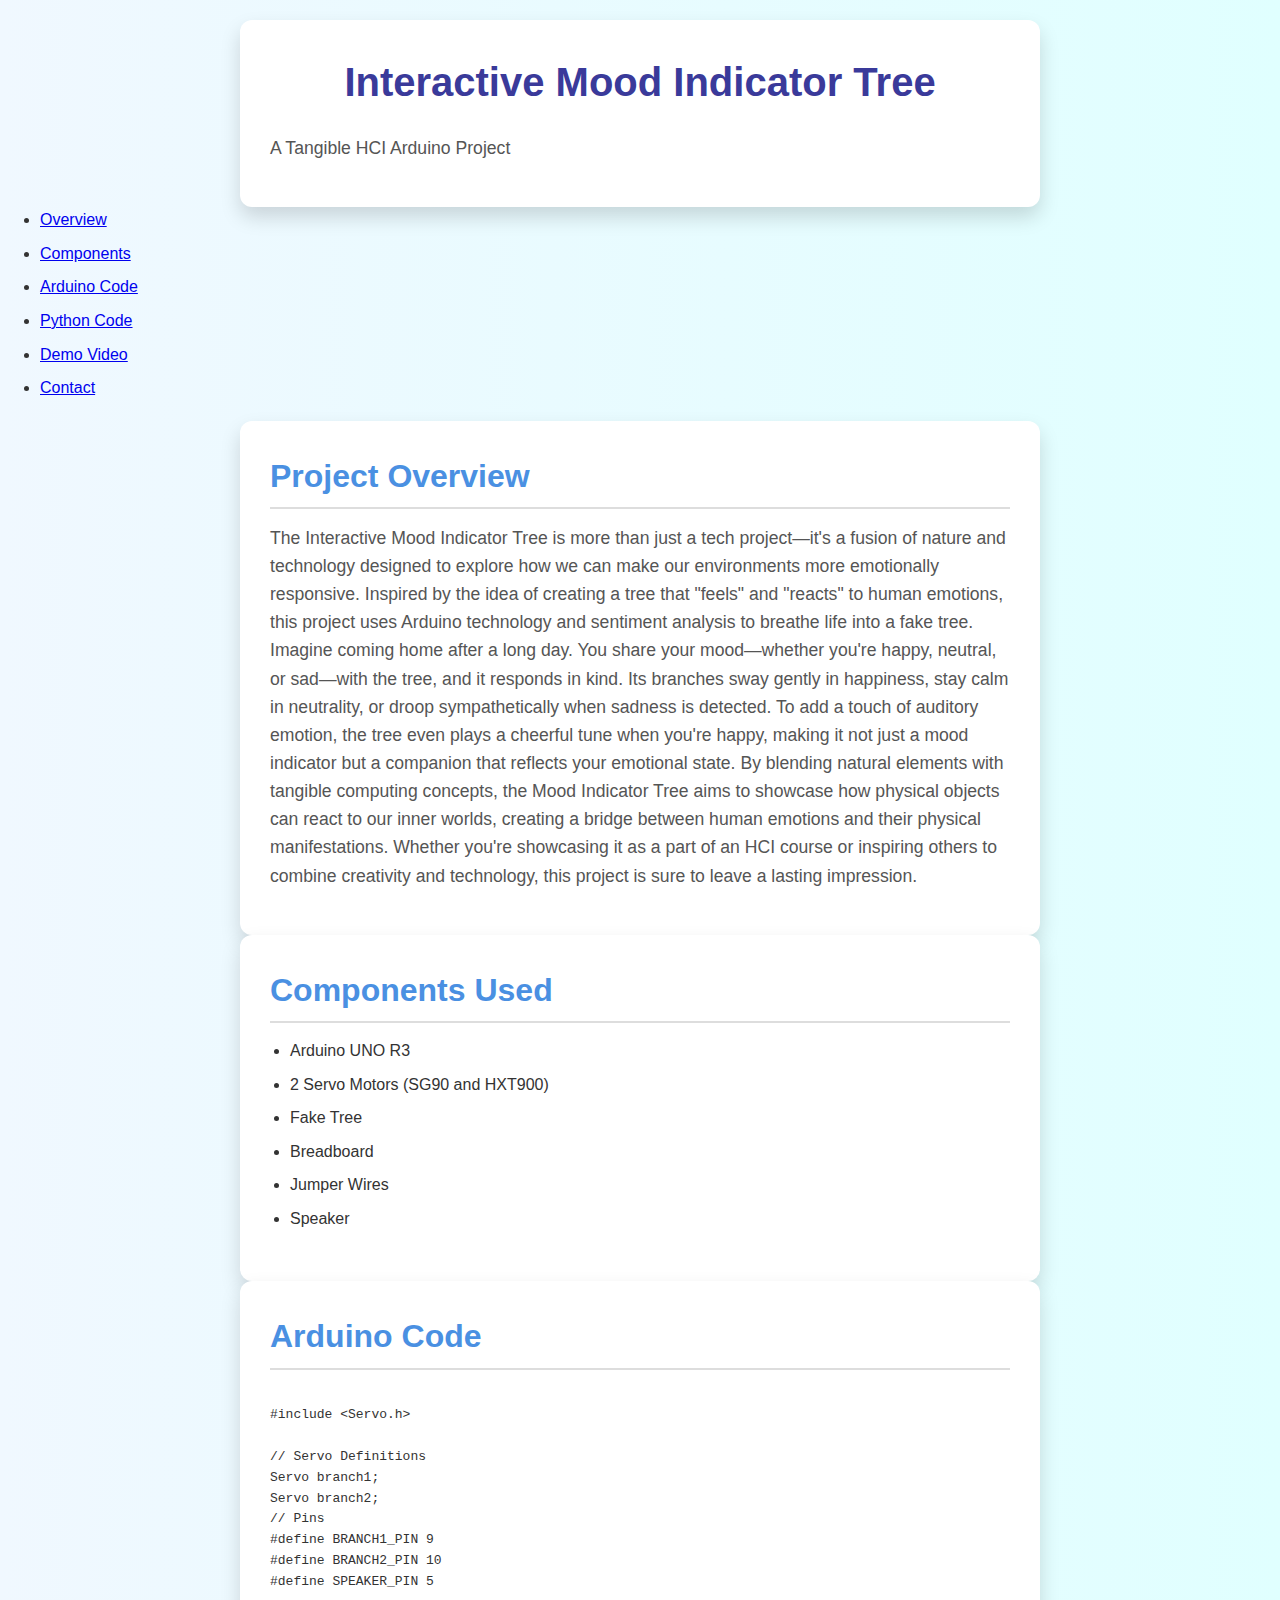
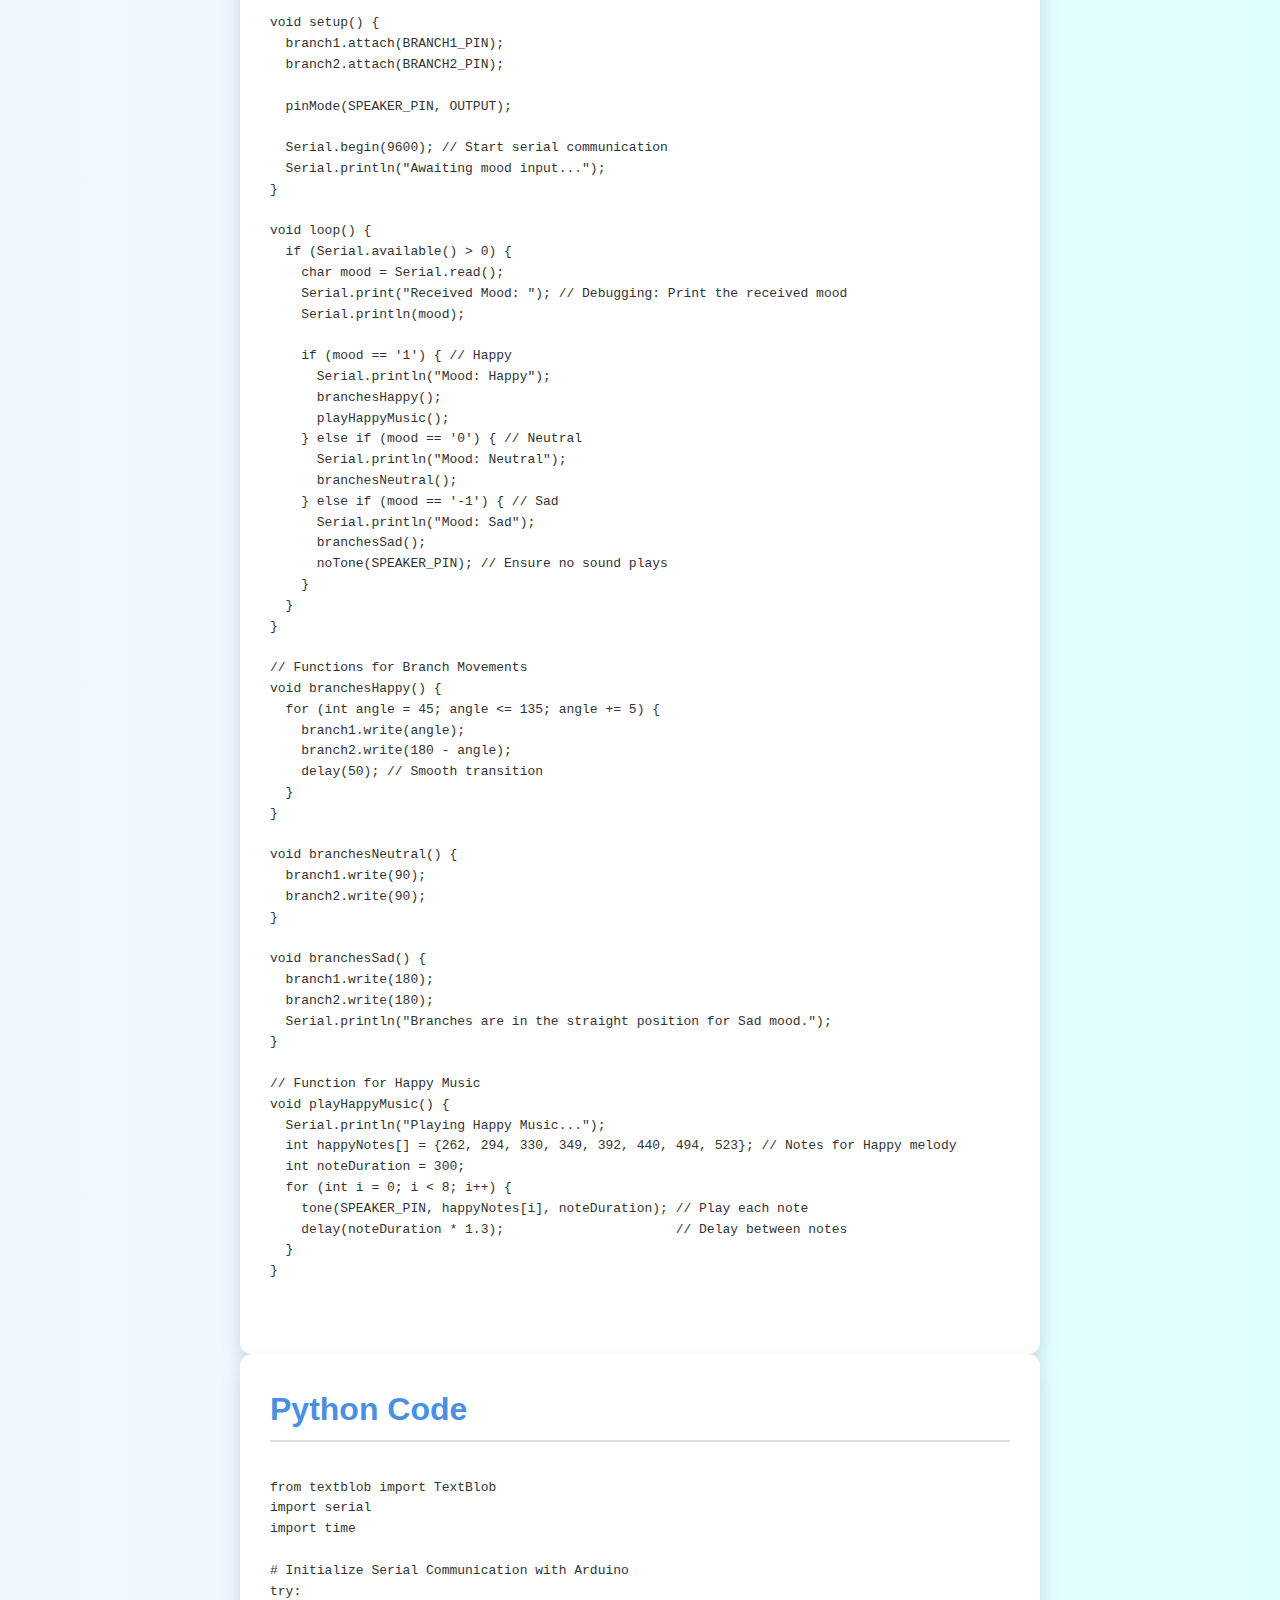
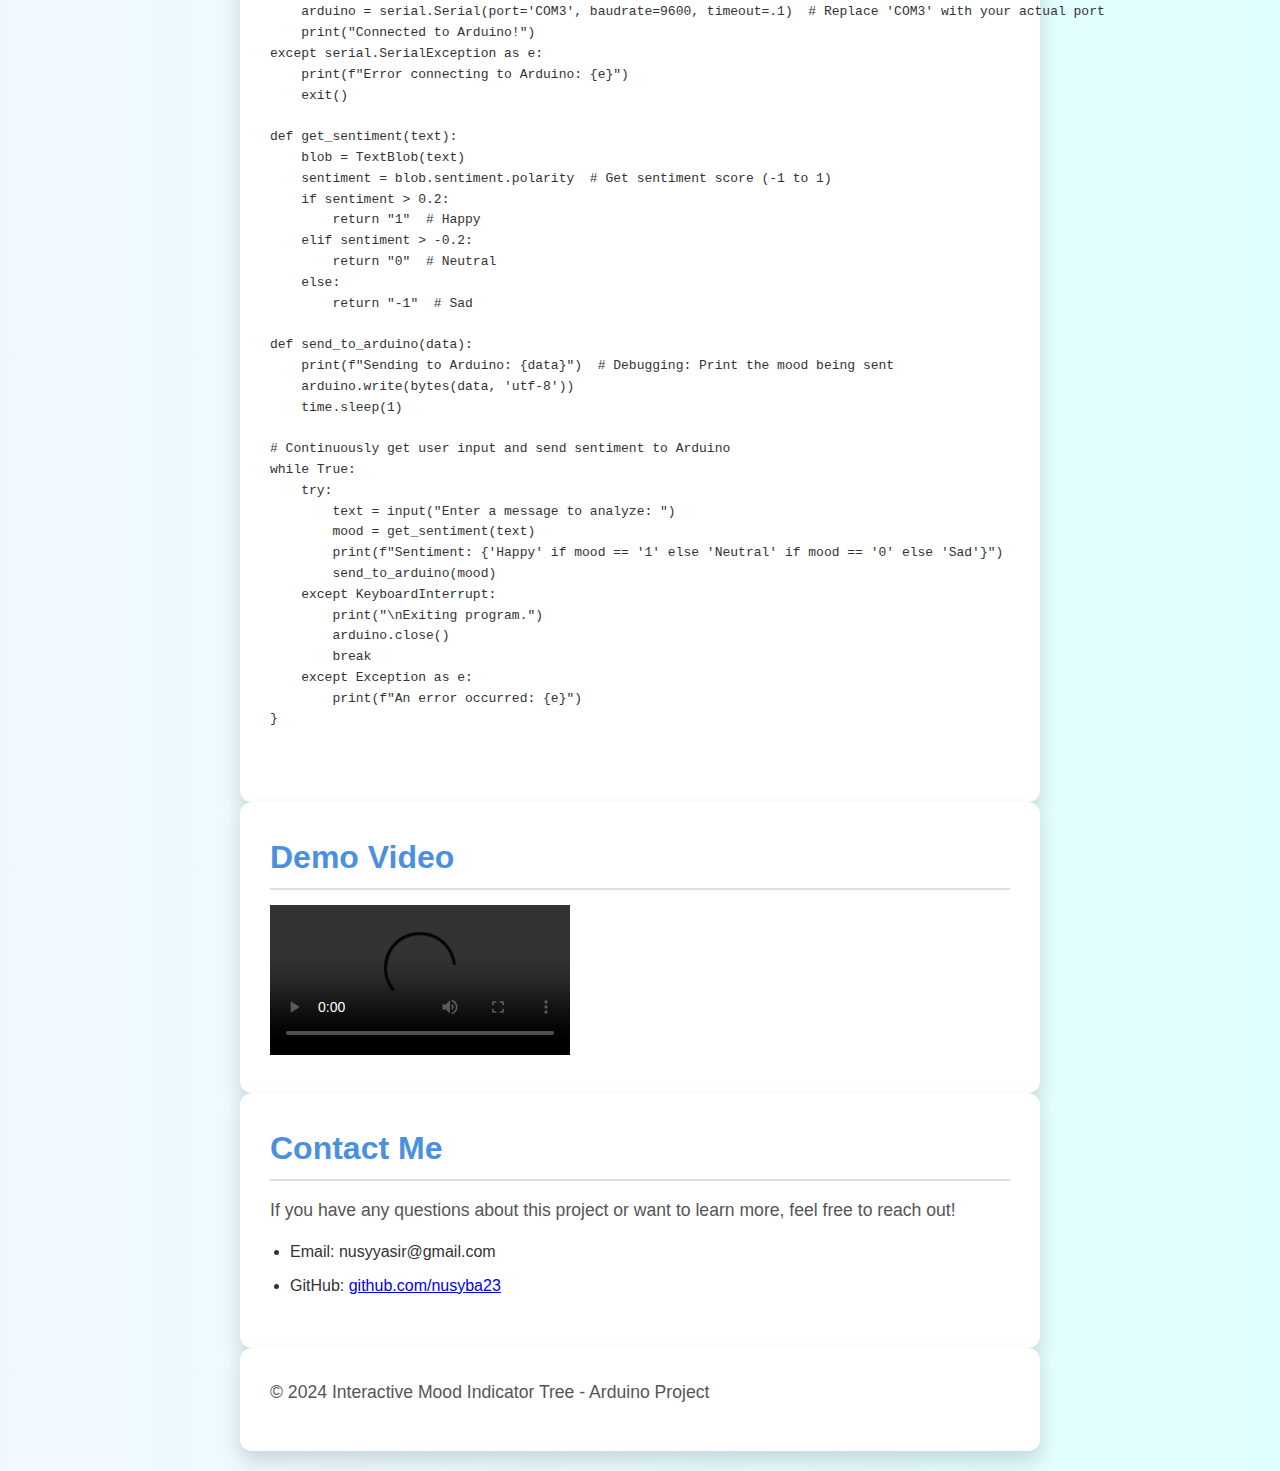
==== Projects/Finalproject.html @ 0f5409f7 "final push" ====
<!DOCTYPE html>
<html lang="en">
<head>
    <meta charset="UTF-8">
    <meta name="viewport" content="width=device-width, initial-scale=1.0">
    <meta http-equiv="X-UA-Compatible" content="ie=edge">
    <title>Interactive Mood Indicator Tree</title>
    <link rel="stylesheet" href="style.css">
</head>
<body>
    <!-- Header Section -->
    <header>
        <div class="container">
            <h1>Interactive Mood Indicator Tree</h1>
            <p>A Tangible HCI Arduino Project</p>
        </div>
    </header>

    <!-- Navigation Menu -->
    <nav>
        <ul class="nav-menu">
            <li><a href="#overview">Overview</a></li>
            <li><a href="#components">Components</a></li>
            <li><a href="#code">Arduino Code</a></li>
            <li><a href="#python">Python Code</a></li>
            <li><a href="#demo">Demo Video</a></li>
            <li><a href="#contact">Contact</a></li>
        </ul>
    </nav>

    <!-- Main Content -->
    <main>
        <!-- Project Overview -->
        <section id="overview">
            <div class="container">
                <h2>Project Overview</h2>
                <p>
                    The Interactive Mood Indicator Tree is more than just a tech project—it's a fusion of nature and technology designed to explore how we can make our environments more emotionally responsive. Inspired by the idea of creating a tree that "feels" and "reacts" to human emotions, this project uses Arduino technology and sentiment analysis to breathe life into a fake tree.

                    Imagine coming home after a long day. You share your mood—whether you're happy, neutral, or sad—with the tree, and it responds in kind. Its branches sway gently in happiness, stay calm in neutrality, or droop sympathetically when sadness is detected. To add a touch of auditory emotion, the tree even plays a cheerful tune when you're happy, making it not just a mood indicator but a companion that reflects your emotional state.

                    By blending natural elements with tangible computing concepts, the Mood Indicator Tree aims to showcase how physical objects can react to our inner worlds, creating a bridge between human emotions and their physical manifestations. Whether you're showcasing it as a part of an HCI course or inspiring others to combine creativity and technology, this project is sure to leave a lasting impression.
                </p>
            </div>
        </section>

        <!-- Components Section -->
        <section id="components">
            <div class="container">
                <h2>Components Used</h2>
                <ul id="components-list"></ul>
            </div>
        </section>

        <!-- Arduino Code Section -->
        <section id="code">
            <div class="container">
                <h2>Arduino Code</h2>
                <pre>
<code id="arduino-code">
// Arduino code dynamically added here via JavaScript
</code>
                </pre>
            </div>
        </section>

        <!-- Python Code Section -->
        <section id="python">
            <div class="container">
                <h2>Python Code</h2>
                <pre>
<code id="python-code">
// Python code dynamically added here via JavaScript
</code>
                </pre>
            </div>
        </section>

        <!-- Demo Video Section -->
        <section id="demo">
            <div class="container">
                <h2>Demo Video</h2>
                <video controls>
                    <source src="video.mp4" type="video/mp4">
                    Your browser does not support the video tag.
                </video>
            </div>
        </section>

        <!-- Contact Section -->
        <section id="contact">
            <div class="container">
                <h2>Contact Me</h2>
                <p>If you have any questions about this project or want to learn more, feel free to reach out!</p>
                <ul>
                    <li>Email: nusyyasir@gmail.com</li>
                    <li>GitHub: <a href="https://github.com/nusyba23" target="_blank">github.com/nusyba23</a></li>
                </ul>
            </div>
        </section>
    </main>

    <!-- Footer -->
    <footer>
        <div class="container">
            <p>&copy; 2024 Interactive Mood Indicator Tree - Arduino Project</p>
        </div>
    </footer>

    <script>
        // Components Section
        const components = [
            "Arduino UNO R3",
            "2 Servo Motors (SG90 and HXT900)",
            "Fake Tree",
            "Breadboard",
            "Jumper Wires",
            "Speaker"
        ];

        const componentsList = document.getElementById('components-list');
        components.forEach(component => {
            const li = document.createElement('li');
            li.textContent = component;
            componentsList.appendChild(li);
        });

        // Arduino Code
        const arduinoCode = `
#include <Servo.h>

// Servo Definitions
Servo branch1; 
Servo branch2; 
// Pins
#define BRANCH1_PIN 9   
#define BRANCH2_PIN 10  
#define SPEAKER_PIN 5   

void setup() {
  branch1.attach(BRANCH1_PIN);
  branch2.attach(BRANCH2_PIN);

  pinMode(SPEAKER_PIN, OUTPUT);

  Serial.begin(9600); // Start serial communication
  Serial.println("Awaiting mood input...");
}

void loop() {
  if (Serial.available() > 0) {
    char mood = Serial.read(); 
    Serial.print("Received Mood: "); // Debugging: Print the received mood
    Serial.println(mood);

    if (mood == '1') { // Happy
      Serial.println("Mood: Happy");
      branchesHappy();
      playHappyMusic();
    } else if (mood == '0') { // Neutral
      Serial.println("Mood: Neutral");
      branchesNeutral();
    } else if (mood == '-1') { // Sad
      Serial.println("Mood: Sad");
      branchesSad();
      noTone(SPEAKER_PIN); // Ensure no sound plays
    }
  }
}

// Functions for Branch Movements
void branchesHappy() {
  for (int angle = 45; angle <= 135; angle += 5) {
    branch1.write(angle);
    branch2.write(180 - angle);
    delay(50); // Smooth transition
  }
}

void branchesNeutral() {
  branch1.write(90); 
  branch2.write(90);  
}

void branchesSad() {
  branch1.write(180);  
  branch2.write(180);  
  Serial.println("Branches are in the straight position for Sad mood.");
}

// Function for Happy Music
void playHappyMusic() {
  Serial.println("Playing Happy Music...");
  int happyNotes[] = {262, 294, 330, 349, 392, 440, 494, 523}; // Notes for Happy melody
  int noteDuration = 300;
  for (int i = 0; i < 8; i++) {
    tone(SPEAKER_PIN, happyNotes[i], noteDuration); // Play each note
    delay(noteDuration * 1.3);                      // Delay between notes
  }
}
`;

        const pythonCode = `
from textblob import TextBlob
import serial
import time

# Initialize Serial Communication with Arduino
try:
    arduino = serial.Serial(port='COM3', baudrate=9600, timeout=.1)  # Replace 'COM3' with your actual port
    print("Connected to Arduino!")
except serial.SerialException as e:
    print(f"Error connecting to Arduino: {e}")
    exit()

def get_sentiment(text):
    blob = TextBlob(text)
    sentiment = blob.sentiment.polarity  # Get sentiment score (-1 to 1)
    if sentiment > 0.2:
        return "1"  # Happy
    elif sentiment > -0.2:
        return "0"  # Neutral
    else:
        return "-1"  # Sad

def send_to_arduino(data):
    print(f"Sending to Arduino: {data}")  # Debugging: Print the mood being sent
    arduino.write(bytes(data, 'utf-8'))
    time.sleep(1)

# Continuously get user input and send sentiment to Arduino
while True:
    try:
        text = input("Enter a message to analyze: ")
        mood = get_sentiment(text)
        print(f"Sentiment: {'Happy' if mood == '1' else 'Neutral' if mood == '0' else 'Sad'}")
        send_to_arduino(mood)
    except KeyboardInterrupt:
        print("\\nExiting program.")
        arduino.close()
        break
    except Exception as e:
        print(f"An error occurred: {e}")
}
`;

        document.getElementById('arduino-code').textContent = arduinoCode;
        document.getElementById('python-code').textContent = pythonCode;
    </script>
</body>
</html>
---- Projects/style.css ----
/* Reset default styles */
* {
    margin: 0;
    padding: 0;
    box-sizing: border-box;
}

/* General body styling */
body {
    font-family: Arial, sans-serif;
    background: linear-gradient(to right, #f0f8ff, #e0ffff);
    color: #333;
    line-height: 1.6;
    padding: 20px;
}

/* Container styling */
.container {
    max-width: 800px;
    margin: auto;
    background: #ffffff;
    padding: 30px;
    border-radius: 12px;
    box-shadow: 0 10px 20px rgba(0, 0, 0, 0.15);
    animation: fadeIn 1s ease-in-out;
}

/* Header and Title Styling */
h1 {
    color: #3a3a9a;
    font-size: 2.5em;
    text-align: center;
    margin-bottom: 20px;
    font-weight: bold;
}

h2 {
    color: #4a90e2;
    font-size: 2em;
    margin-bottom: 15px;
}

h3 {
    color: #d35400;
    font-size: 1.5em;
    margin-bottom: 10px;
}

/* Paragraph styling */
p {
    color: #555;
    font-size: 1.1em;
    margin-bottom: 15px;
}

/* List Styling */
ul {
    margin-bottom: 20px;
    padding-left: 20px;
}

ul li {
    margin-bottom: 8px;
}

/* Code section styling */
.code {
    background: #282c34;
    color: #ffffff;
    padding: 20px;
    border-radius: 8px;
    font-family: 'Courier New', Courier, monospace;
    margin-bottom: 20px;
    box-shadow: inset 0 0 10px rgba(0, 0, 0, 0.2);
}

.code pre {
    margin: 0;
    overflow-x: auto;
    font-size: 0.95em;
}

/* Video container */
.video-container {
    margin-top: 20px;
    text-align: center;
}

.video-container video {
    max-width: 100%;
    border-radius: 10px;
    box-shadow: 0 8px 15px rgba(0, 0, 0, 0.2);
}

/* Custom Styling for Sections */
h2, h3 {
    border-bottom: 2px solid #ddd;
    padding-bottom: 5px;
}

/* Key Information Styling */
strong {
    color: #e74c3c;
}

/* Fade in animation */
@keyframes fadeIn {
    0% { opacity: 0; transform: translateY(10px); }
    100% { opacity: 1; transform: translateY(0); }
}

/* Button styling */
.button {
    display: inline-block;
    padding: 10px 20px;
    background-color: #4a90e2;
    color: #fff;
    text-decoration: none;
    border-radius: 8px;
    font-weight: bold;
    transition: background-color 0.3s ease, transform 0.3s ease;
}

.button:hover {
    background-color: #357ab7;
    transform: scale(1.05);
}

/* Responsive styling for smaller screens */
@media (max-width: 768px) {
    h1 {
        font-size: 2em;
    }

    h2 {
        font-size: 1.6em;
    }

    h3 {
        font-size: 1.3em;
    }

    .container {
        padding: 20px;
    }
}
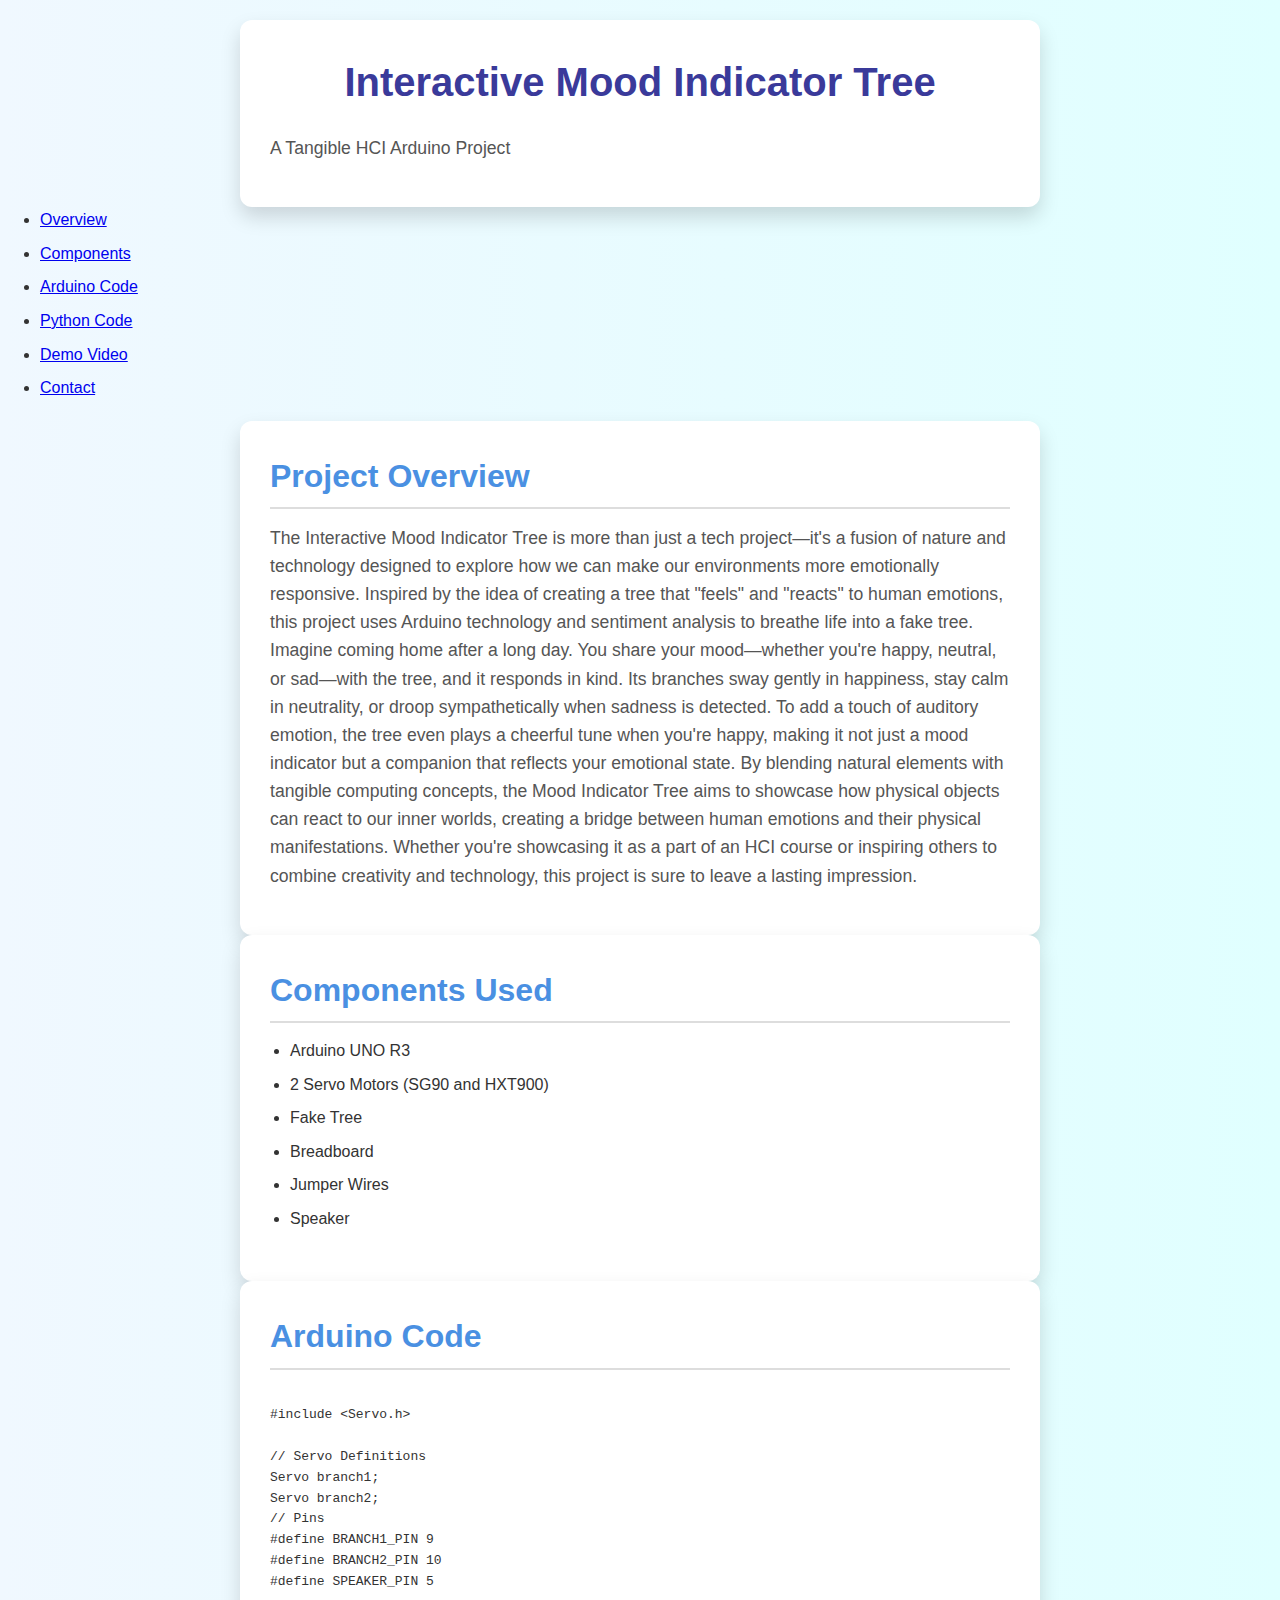
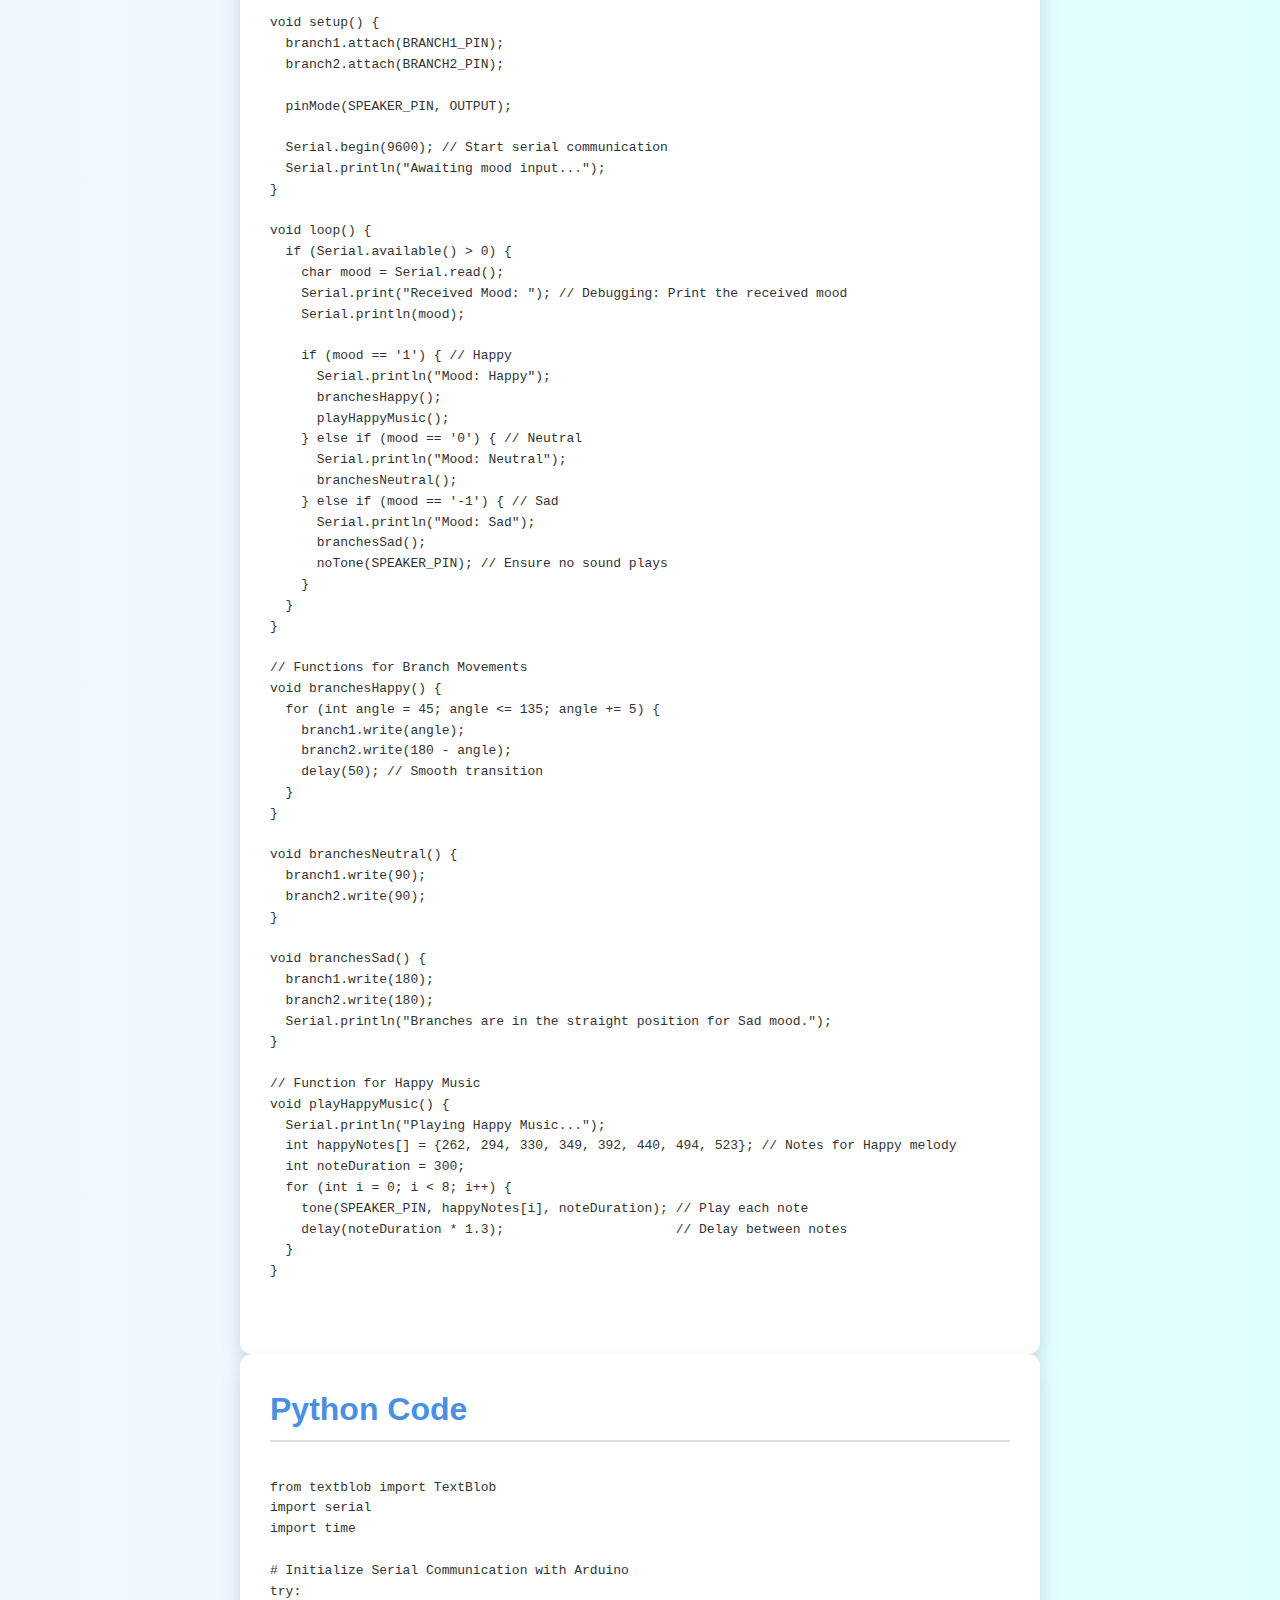
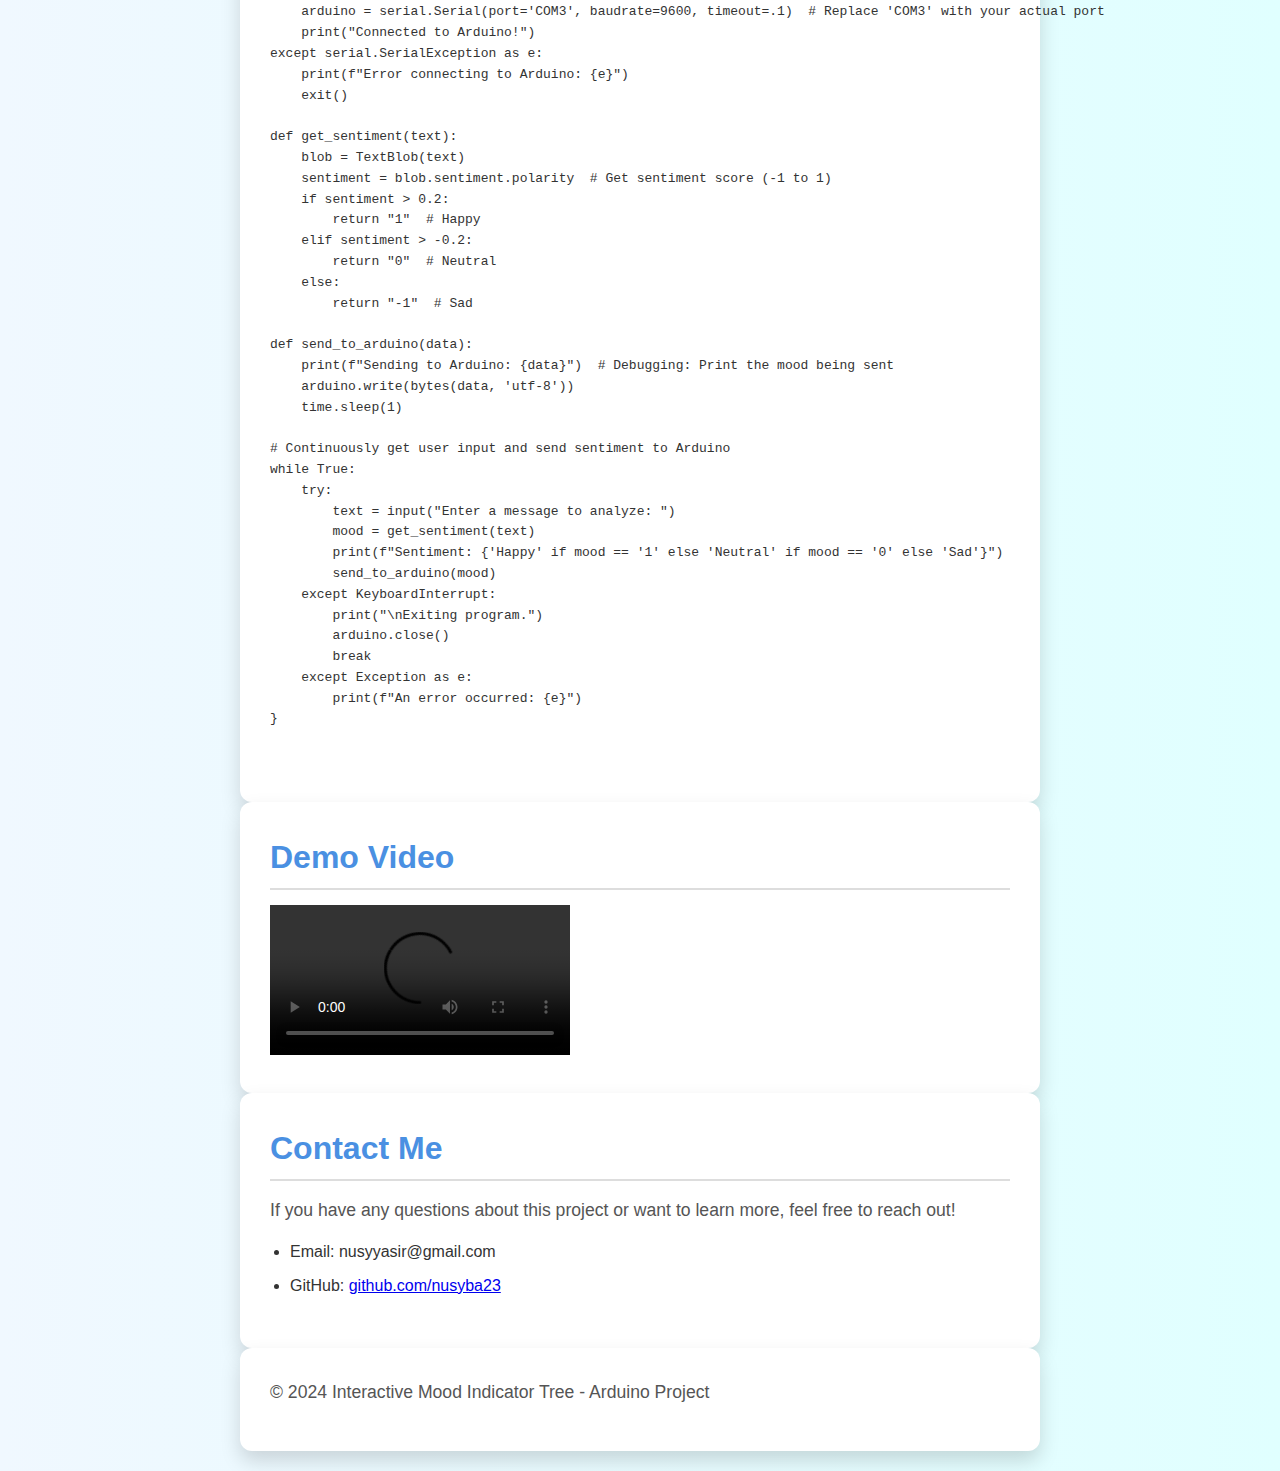
==== commit 6dfc059a: "video added" ====
--- a/Projects/Finalproject.html
+++ b/Projects/Finalproject.html
@@ -81,7 +81,7 @@
             <div class="container">
                 <h2>Demo Video</h2>
                 <video controls>
-                    <source src="video.mp4" type="video/mp4">
+                    <source src="../video/finaltree.mp4" type="video/mp4">
                     Your browser does not support the video tag.
                 </video>
             </div>
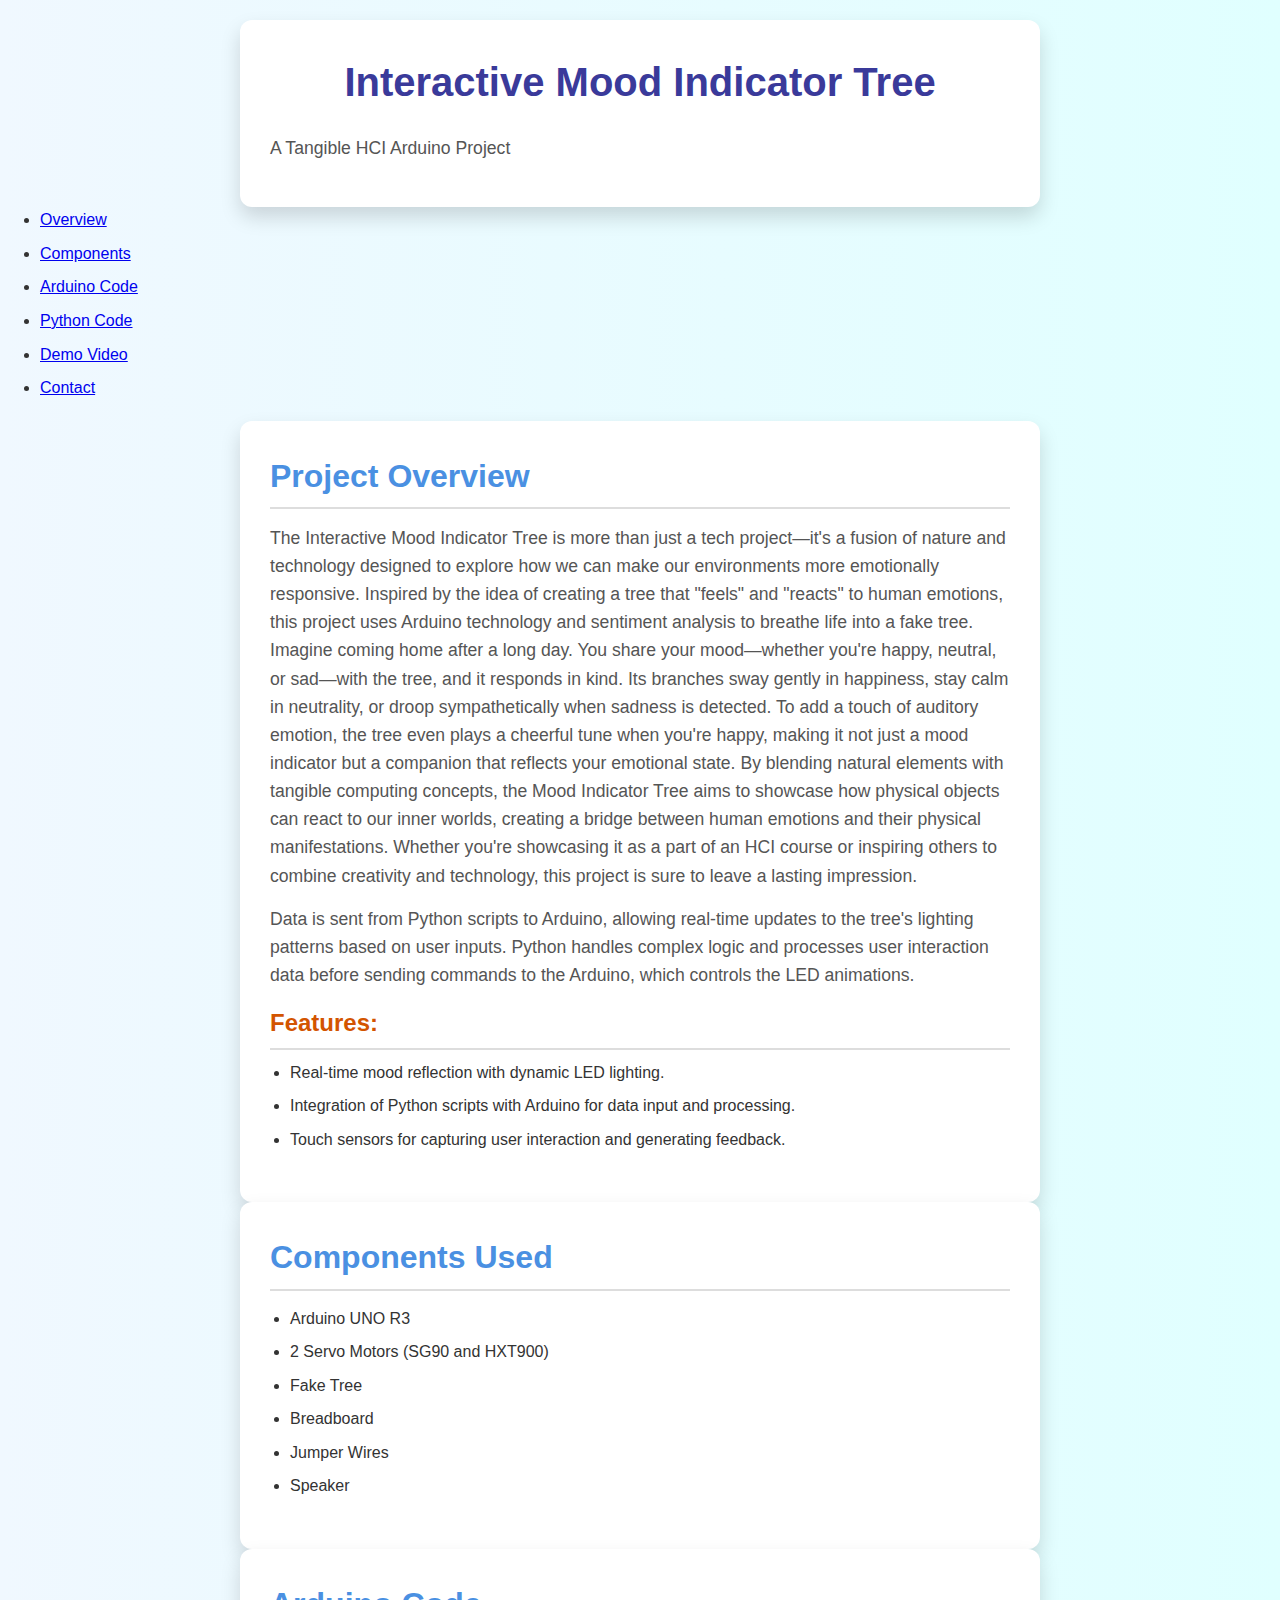
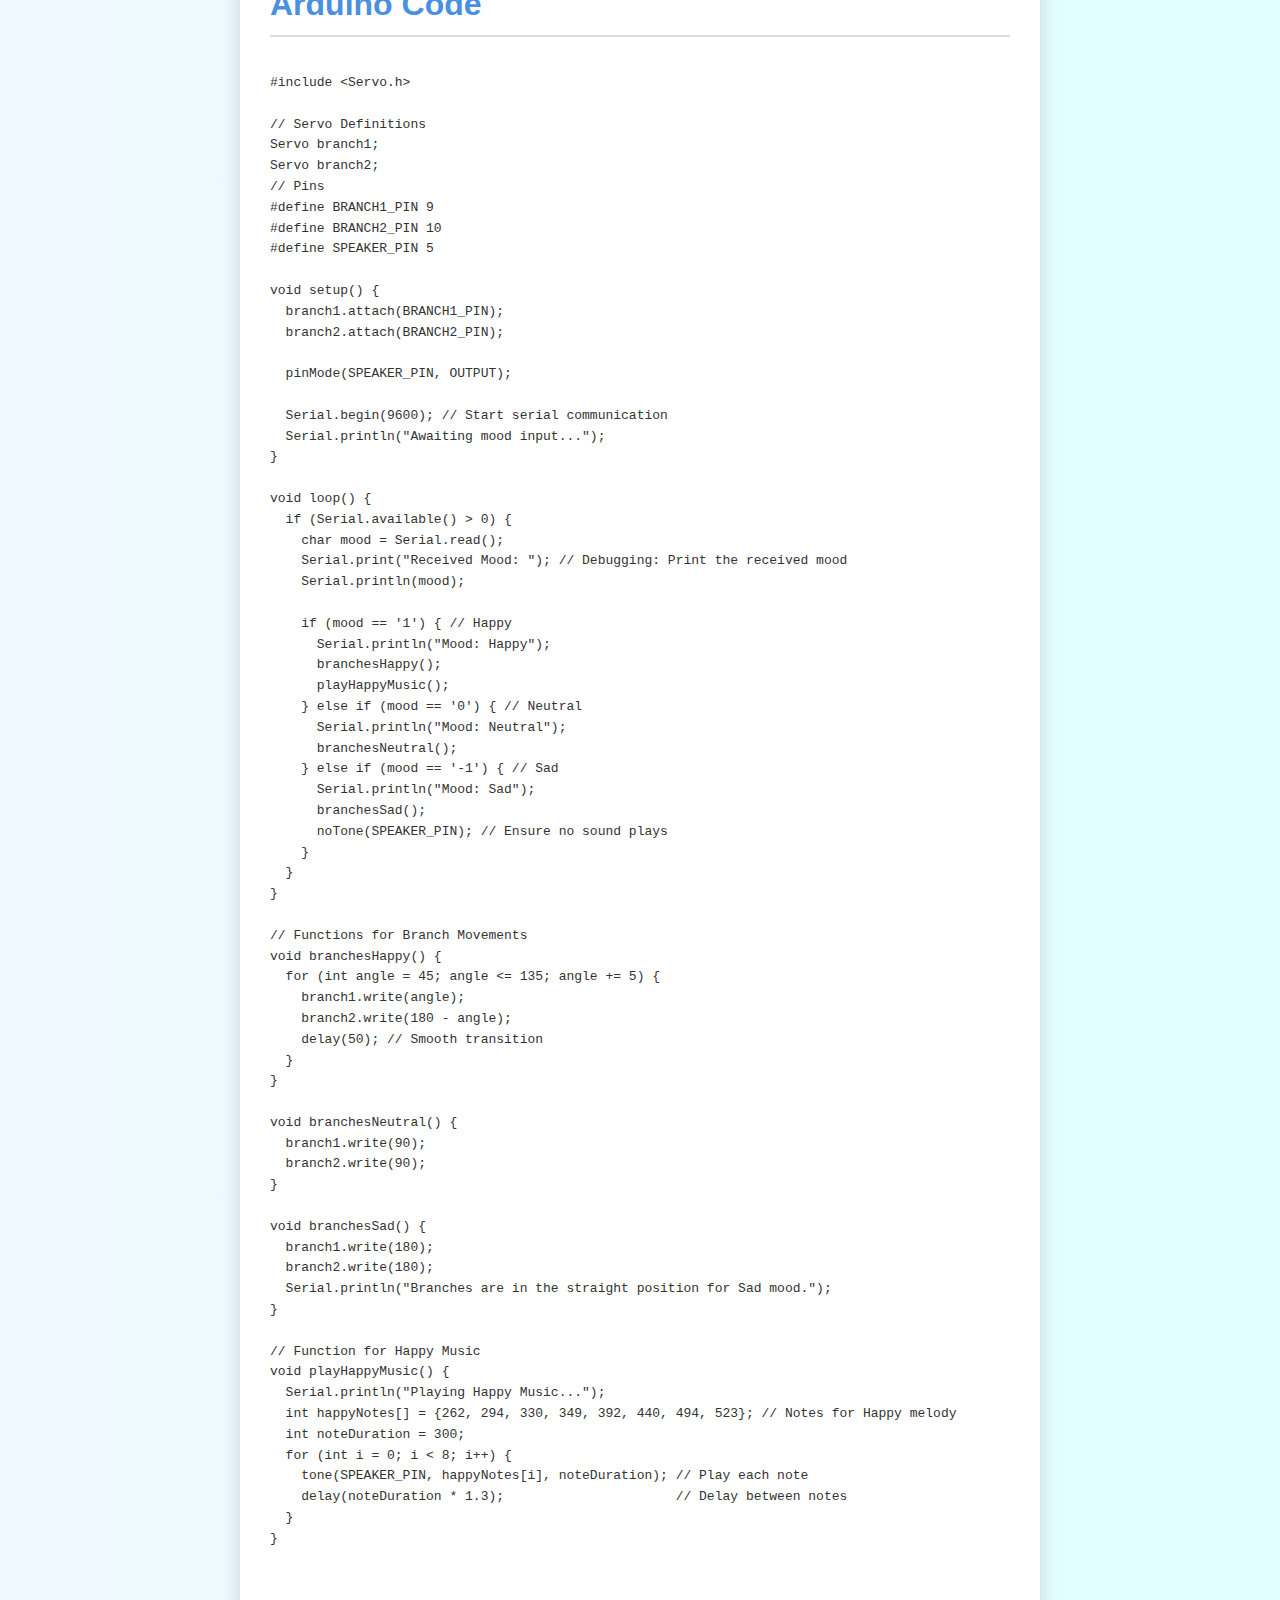
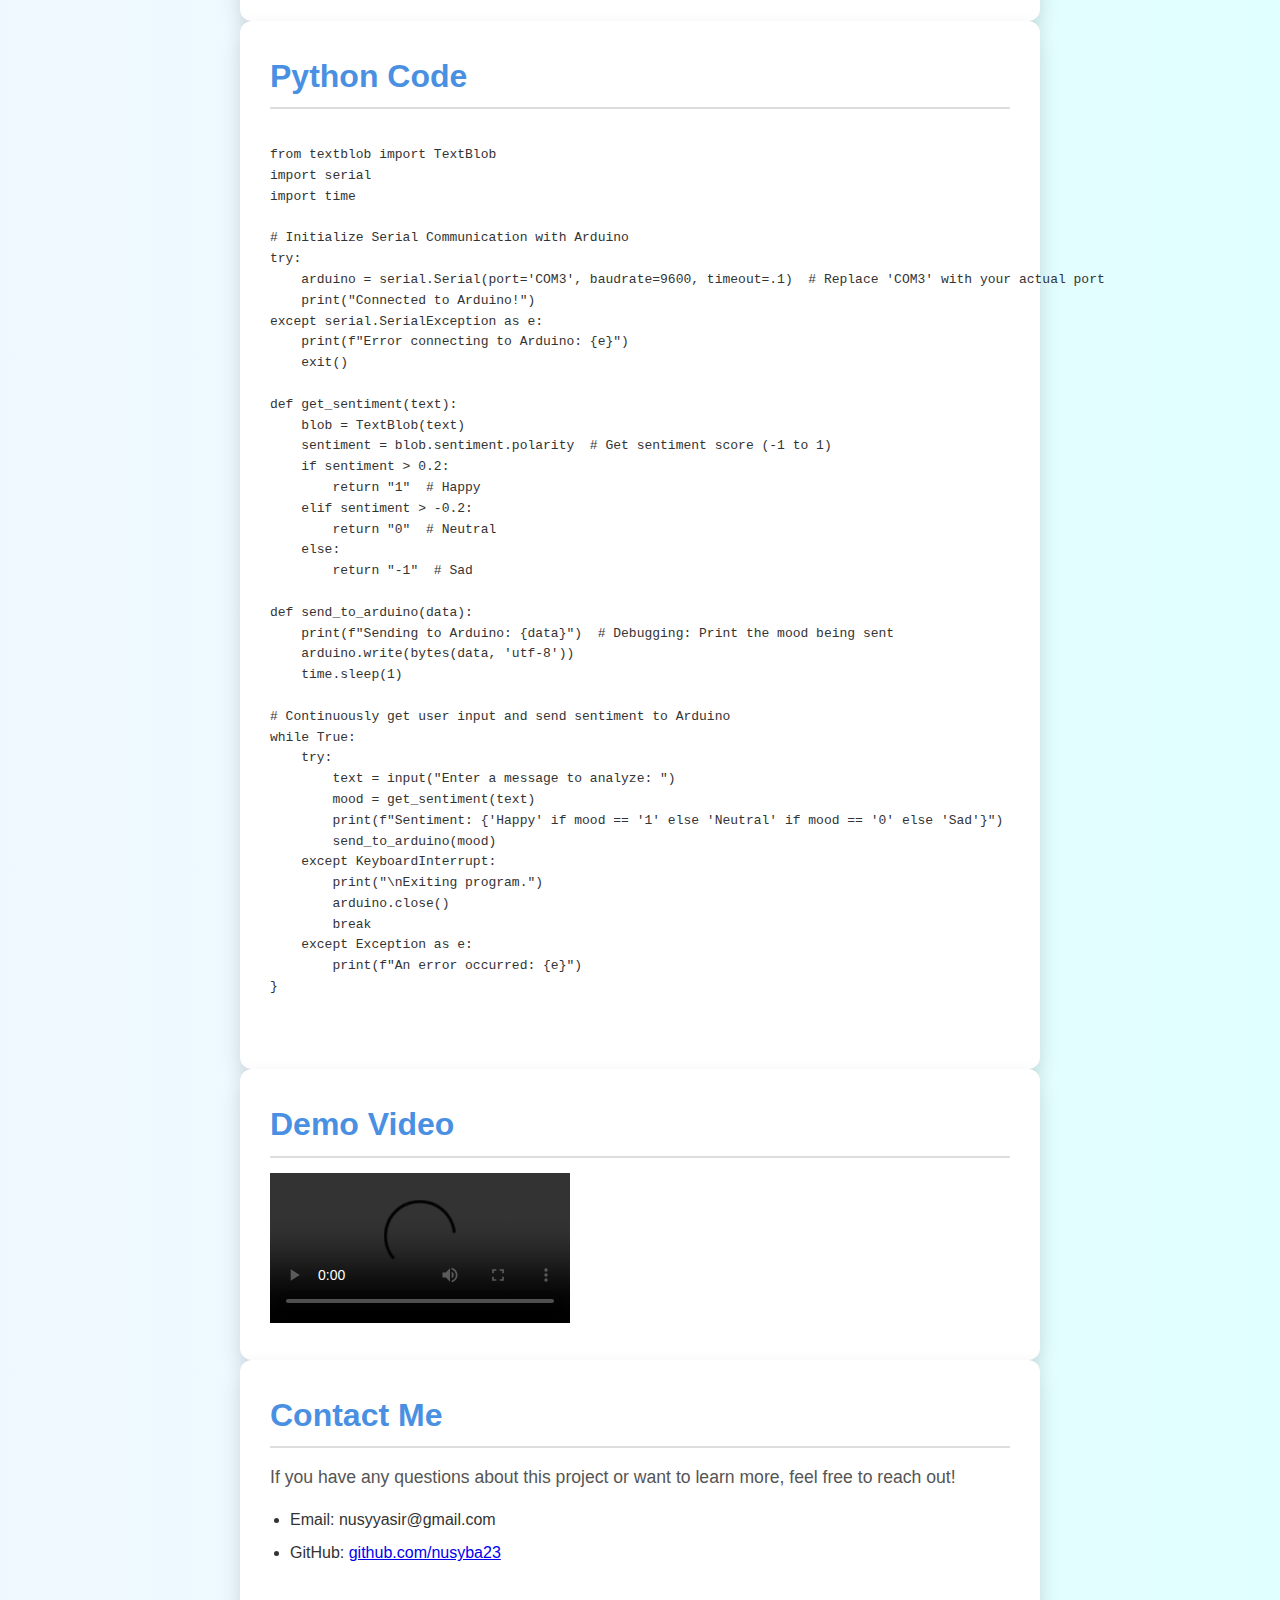
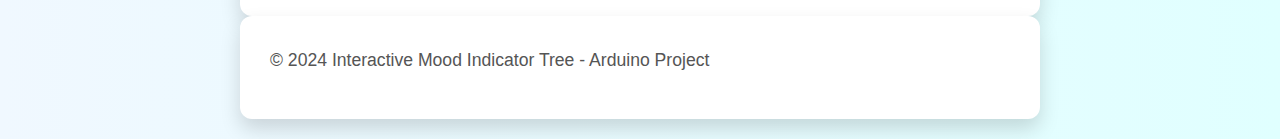
==== commit 424c7069: "Features added for finalproject" ====
--- a/Projects/Finalproject.html
+++ b/Projects/Finalproject.html
@@ -41,6 +41,16 @@
 
                     By blending natural elements with tangible computing concepts, the Mood Indicator Tree aims to showcase how physical objects can react to our inner worlds, creating a bridge between human emotions and their physical manifestations. Whether you're showcasing it as a part of an HCI course or inspiring others to combine creativity and technology, this project is sure to leave a lasting impression.
                 </p>
+                <p>
+                    Data is sent from Python scripts to Arduino, allowing real-time updates to the tree's lighting patterns based on user inputs. Python handles complex logic and processes 
+                    user interaction data before sending commands to the Arduino, which controls the LED animations.
+                </p>
+                <h3>Features:</h3>
+                <ul>
+                    <li>Real-time mood reflection with dynamic LED lighting.</li>
+                    <li>Integration of Python scripts with Arduino for data input and processing.</li>
+                    <li>Touch sensors for capturing user interaction and generating feedback.</li>
+                </ul>
             </div>
         </section>
 
